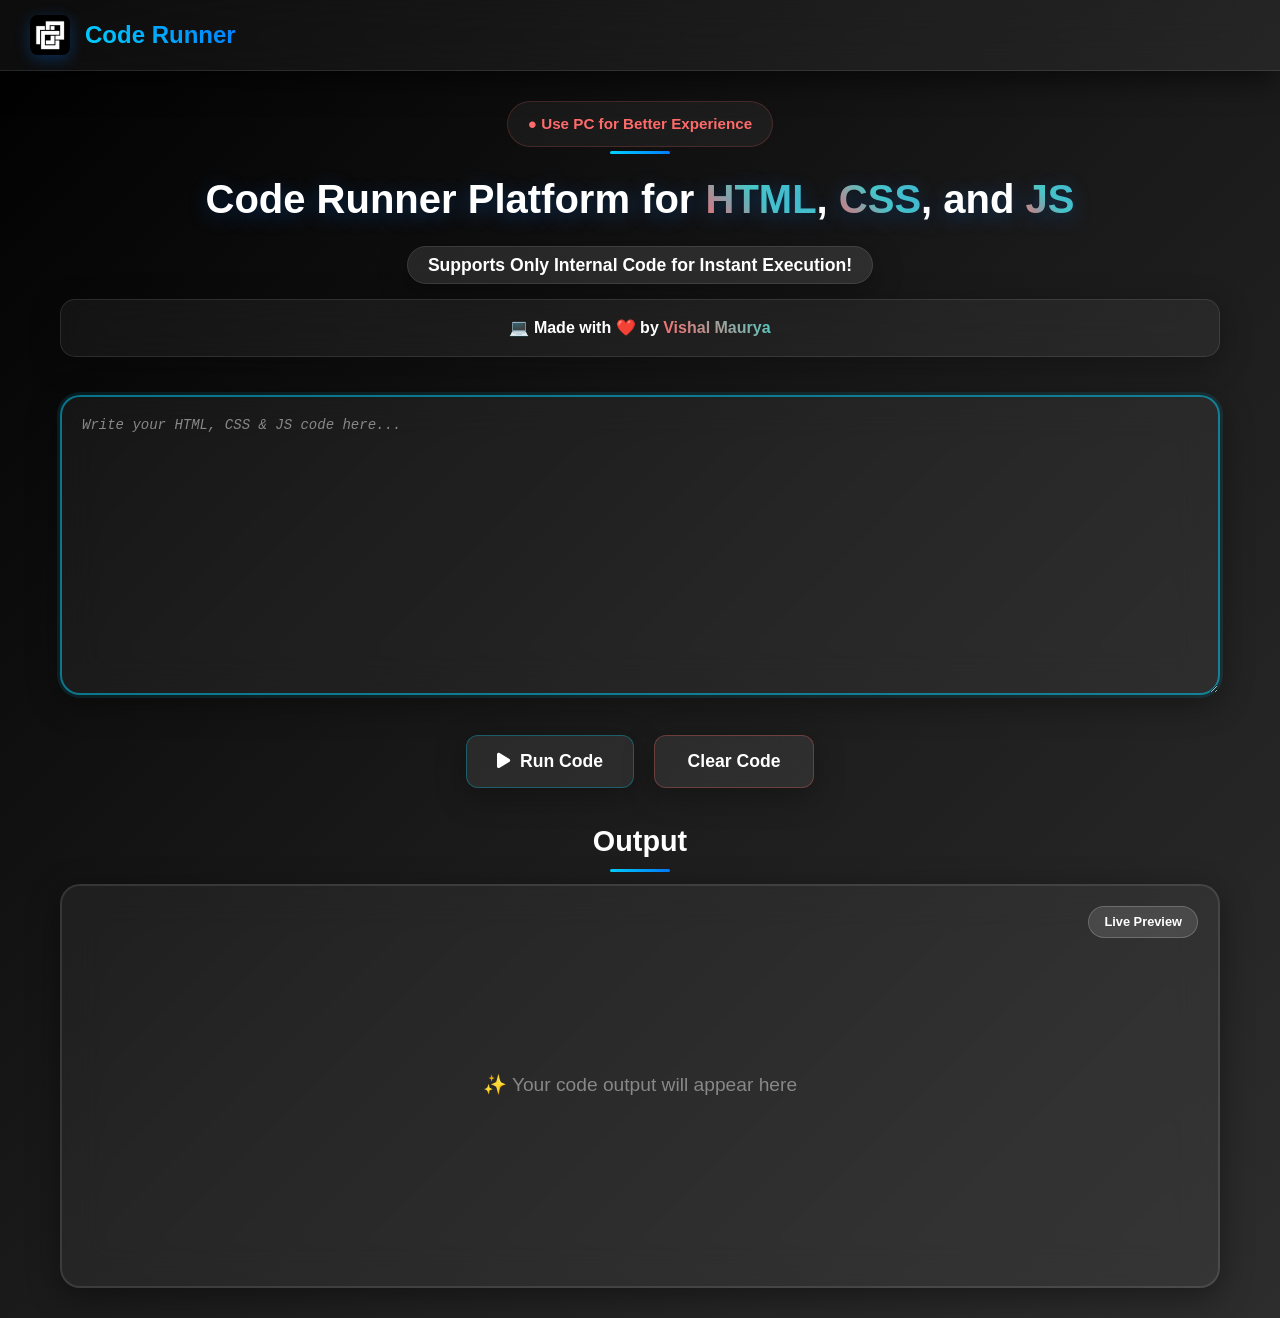
==== index.html @ 46e617d1 "Initial commit" ====
<!DOCTYPE html>
<html lang="en">

<head>
  <meta charset="UTF-8">
  <meta name="viewport" content="width=device-width, initial-scale=1.0">

  <!--=============== Favicon for All Browsers ===============-->
  <link rel="icon" href="/Icon/favicon.ico" type="image/x-icon">
  <link rel="icon" href="/Icon/logo192.png" sizes="192x192" type="image/png">

  <!--=============== FONT AWESOME ===============-->
  <link rel="stylesheet" href="https://cdnjs.cloudflare.com/ajax/libs/font-awesome/6.7.2/css/all.min.css"
    integrity="sha512-Evv84Mr4kqVGRNSgIGL/F/aIDqQb7xQ2vcrdIwxfjThSH8CSR7PBEakCr51Ck+w+/U6swU2Im1vVX0SVk9ABhg=="
    crossorigin="anonymous" referrerpolicy="no-referrer" />

  <!--=============== CSS ===============-->
  <link rel="stylesheet" href="style.css">

  <title>Code Runner</title>
</head>

<body>
  <!-- Navbar -->
  <nav>
    <img src="./Icon/logo192.png" alt="logo">
    <p class="logo">Code Runner</p>
  </nav>

  <div class="container">
    <div class="head">
      <h2 id="caution">● Use PC for Better Experience</h2>

      <div class="heading">
        Code Runner Platform for <span>HTML</span>, <span>CSS</span>, and <span>JS</span>
      </div>

      <p><mark>Supports Only Internal Code for Instant Execution!</mark></p>

      <!-- Developer Credit -->
      <div class="developer-credit">
        <p>💻 Made with ❤️ by <span class="developer-name">Vishal Maurya</span></p>
      </div>
    </div>

    <!-- Input for HTML, CSS, and JS Code -->
    <textarea id="inputCode" placeholder="Write your HTML, CSS & JS code here..."></textarea>

    <!-- Buttons for Generate and Clear -->
    <div class="button-container">
      <button onclick="generateOutput()">
        <i class="fa-solid fa-play"></i>Run Code
      </button>
      <button onclick="clearOutput()">Clear Code</button>
    </div>

    <h2>Output</h2>

    <!-- Output Container -->
    <div class="output-container" id="output">
      <div class="placeholder">✨ Your code output will appear here</div>
    </div>
  </div>

  <script src="script.js"></script>
</body>

</html>
---- style.css ----
/* =============== RESET & BASE STYLES =============== */
* {
  margin: 0;
  padding: 0;
  box-sizing: border-box;
}

body {
  font-family: 'Segoe UI', Tahoma, Geneva, Verdana, sans-serif;
  background: linear-gradient(135deg, #000000 0%, #1a1a1a 50%, #2d2d2d 100%);
  color: #ffffff;
  min-height: 100vh;
  line-height: 1.6;
}

/* =============== NAVBAR STYLES =============== */
nav {
  background: rgba(255, 255, 255, 0.05);
  backdrop-filter: blur(20px);
  -webkit-backdrop-filter: blur(20px);
  border-bottom: 1px solid rgba(255, 255, 255, 0.1);
  padding: 15px 30px;
  display: flex;
  align-items: center;
  gap: 15px;
  position: sticky;
  top: 0;
  z-index: 100;
  box-shadow: 0 8px 32px rgba(0, 0, 0, 0.6);
}

nav img {
  width: 40px;
  height: 40px;
  border-radius: 8px;
  box-shadow: 0 4px 15px rgba(0, 123, 255, 0.3);
}

nav .logo {
  font-size: 1.5rem;
  font-weight: 700;
  background: linear-gradient(45deg, #00d4ff, #007bff);
  -webkit-background-clip: text;
  -webkit-text-fill-color: transparent;
  background-clip: text;
}

/* =============== CONTAINER STYLES =============== */
.container {
  max-width: 1200px;
  margin: 0 auto;
  padding: 30px 20px;
}

/* =============== HEADER STYLES =============== */
.head {
  text-align: center;
  margin-bottom: 40px;
}

#caution {
  color: #ff6b6b;
  font-size: 0.95rem;
  margin-bottom: 20px;
  padding: 10px 20px;
  background: rgba(255, 255, 255, 0.05);
  backdrop-filter: blur(15px);
  -webkit-backdrop-filter: blur(15px);
  border: 1px solid rgba(255, 107, 107, 0.2);
  border-radius: 25px;
  display: inline-block;
  animation: pulse 2s infinite;
}

@keyframes pulse {
  0%, 100% { opacity: 1; }
  50% { opacity: 0.7; }
}

.heading {
  font-size: 2.5rem;
  font-weight: 800;
  margin-bottom: 20px;
  color: #ffffff;
  text-shadow: 0 4px 20px rgba(0, 123, 255, 0.3);
}

.heading span {
  background: linear-gradient(45deg, #ff6b6b, #4ecdc4, #45b7d1);
  -webkit-background-clip: text;
  -webkit-text-fill-color: transparent;
  background-clip: text;
  animation: gradient 3s ease-in-out infinite;
}

@keyframes gradient {
  0%, 100% { filter: hue-rotate(0deg); }
  50% { filter: hue-rotate(90deg); }
}

.head p {
  font-size: 1.1rem;
  color: #b8c6db;
}

.head mark {
  background: rgba(255, 255, 255, 0.1);
  backdrop-filter: blur(15px);
  -webkit-backdrop-filter: blur(15px);
  color: #ffffff;
  padding: 8px 20px;
  border-radius: 25px;
  font-weight: 600;
  box-shadow: 0 8px 32px rgba(0, 0, 0, 0.3);
  border: 1px solid rgba(255, 255, 255, 0.1);
}

/* =============== DEVELOPER CREDIT STYLES =============== */
.developer-credit {
  margin-top: 20px;
  padding: 15px;
  background: rgba(255, 255, 255, 0.05);
  backdrop-filter: blur(20px);
  -webkit-backdrop-filter: blur(20px);
  border-radius: 15px;
  border: 1px solid rgba(255, 255, 255, 0.1);
  box-shadow: 0 8px 32px rgba(0, 0, 0, 0.3);
}

.developer-credit p {
  font-size: 1rem;
  color: #ffffff;
  font-weight: 600;
  margin: 0;
}

.developer-name {
  background: linear-gradient(45deg, #ff6b6b, #4ecdc4);
  -webkit-background-clip: text;
  -webkit-text-fill-color: transparent;
  background-clip: text;
  font-weight: 700;
}

/* =============== TEXTAREA STYLES =============== */
#inputCode {
  width: 100%;
  height: 300px;
  background: rgba(255, 255, 255, 0.03);
  backdrop-filter: blur(20px);
  -webkit-backdrop-filter: blur(20px);
  border: 2px solid rgba(255, 255, 255, 0.1);
  border-radius: 20px;
  padding: 20px;
  font-family: 'Courier New', Monaco, monospace;
  font-size: 14px;
  color: #ffffff;
  resize: vertical;
  outline: none;
  transition: all 0.3s ease;
  box-shadow: 0 8px 32px rgba(0, 0, 0, 0.4);
}

#inputCode:focus {
  border-color: rgba(0, 212, 255, 0.5);
  box-shadow: 0 0 0 3px rgba(0, 212, 255, 0.1), 0 8px 32px rgba(0, 0, 0, 0.4);
  transform: translateY(-2px);
  background: rgba(255, 255, 255, 0.05);
}

#inputCode::placeholder {
  color: #888888;
  font-style: italic;
}

/* =============== BUTTON STYLES =============== */
.button-container {
  display: flex;
  gap: 20px;
  justify-content: center;
  margin: 30px 0;
  flex-wrap: wrap;
}

button {
  padding: 15px 30px;
  font-size: 1.1rem;
  font-weight: 600;
  border: none;
  border-radius: 12px;
  cursor: pointer;
  transition: all 0.3s ease;
  display: flex;
  align-items: center;
  gap: 10px;
  min-width: 160px;
  justify-content: center;
  position: relative;
  overflow: hidden;
}

button:first-child {
  background: rgba(255, 255, 255, 0.08);
  backdrop-filter: blur(20px);
  -webkit-backdrop-filter: blur(20px);
  color: white;
  border: 1px solid rgba(0, 212, 255, 0.3);
  box-shadow: 0 8px 32px rgba(0, 0, 0, 0.3);
}

button:first-child:hover {
  transform: translateY(-3px);
  box-shadow: 0 15px 40px rgba(0, 0, 0, 0.4);
  background: rgba(255, 255, 255, 0.12);
  border-color: rgba(0, 212, 255, 0.5);
}

button:last-child {
  background: rgba(255, 255, 255, 0.08);
  backdrop-filter: blur(20px);
  -webkit-backdrop-filter: blur(20px);
  color: white;
  border: 1px solid rgba(255, 107, 107, 0.3);
  box-shadow: 0 8px 32px rgba(0, 0, 0, 0.3);
}

button:last-child:hover {
  transform: translateY(-3px);
  box-shadow: 0 15px 40px rgba(0, 0, 0, 0.4);
  background: rgba(255, 255, 255, 0.12);
  border-color: rgba(255, 107, 107, 0.5);
}

button:active {
  transform: translateY(-1px);
}

button::before {
  content: '';
  position: absolute;
  top: 0;
  left: -100%;
  width: 100%;
  height: 100%;
  background: linear-gradient(90deg, transparent, rgba(255, 255, 255, 0.2), transparent);
  transition: left 0.5s;
}

button:hover::before {
  left: 100%;
}

/* =============== OUTPUT STYLES =============== */
h2 {
  font-size: 1.8rem;
  color: #ffffff;
  margin-bottom: 20px;
  text-align: center;
  position: relative;
}

h2::after {
  content: '';
  position: absolute;
  bottom: -8px;
  left: 50%;
  transform: translateX(-50%);
  width: 60px;
  height: 3px;
  background: linear-gradient(45deg, #00d4ff, #007bff);
  border-radius: 2px;
}

.output-container {
  background: rgba(255, 255, 255, 0.05);
  backdrop-filter: blur(20px);
  -webkit-backdrop-filter: blur(20px);
  border: 2px solid rgba(255, 255, 255, 0.1);
  border-radius: 20px;
  min-height: 400px;
  padding: 20px;
  box-shadow: 0 8px 32px rgba(0, 0, 0, 0.4);
  transition: all 0.3s ease;
  position: relative;
  overflow: auto;
  color: #333;
}

.output-container:hover {
  transform: translateY(-2px);
  box-shadow: 0 12px 40px rgba(0, 0, 0, 0.5);
  background: rgba(255, 255, 255, 0.08);
}

.output-container::before {
  content: 'Live Preview';
  position: absolute;
  right: 20px;
  background: rgba(255, 255, 255, 0.1);
  backdrop-filter: blur(15px);
  -webkit-backdrop-filter: blur(15px);
  color: white;
  padding: 5px 15px;
  border-radius: 20px;
  font-size: 0.8rem;
  font-weight: 600;
  border: 1px solid rgba(255, 255, 255, 0.2);
}

.placeholder {
  display: flex;
  align-items: center;
  justify-content: center;
  height: 100%;
  color: #888;
  font-size: 1.2rem;
  min-height: 360px;
}

/* =============== RESPONSIVE DESIGN =============== */
@media (max-width: 1024px) {
  .container {
    padding: 25px 20px;
  }
  
  .heading {
    font-size: 2.2rem;
  }
  
  #inputCode {
    height: 280px;
  }
}

@media (max-width: 768px) {
  nav {
    padding: 12px 20px;
  }
  
  nav .logo {
    font-size: 1.3rem;
  }
  
  .container {
    padding: 20px 15px;
  }
  
  .heading {
    font-size: 2rem;
    line-height: 1.2;
  }
  
  #caution {
    font-size: 0.9rem;
    padding: 8px 16px;
    margin-bottom: 15px;
  }
  
  .head p {
    font-size: 1rem;
  }
  
  .head mark {
    padding: 4px 12px;
    font-size: 0.95rem;
  }
  
  #inputCode {
    height: 250px;
    font-size: 13px;
    padding: 18px;
  }
  
  .button-container {
    flex-direction: column;
    align-items: center;
    gap: 15px;
    margin: 25px 0;
  }
  
  button {
    width: 100%;
    max-width: 280px;
    padding: 14px 25px;
    font-size: 1.05rem;
  }
  
  h2 {
    font-size: 1.6rem;
  }
  
  .output-container {
    min-height: 300px;
    padding: 18px;
  }
  
  .output-container::before {
    font-size: 0.75rem;
    padding: 4px 12px;
    top: -5px;
  }
  
  .developer-credit {
    margin-top: 15px;
    padding: 12px;
  }
  
  .developer-credit p {
    font-size: 0.9rem;
  }
}

@media (max-width: 640px) {
  nav {
    padding: 10px 15px;
  }
  
  nav img {
    width: 35px;
    height: 35px;
  }
  
  nav .logo {
    font-size: 1.2rem;
  }
  
  .container {
    padding: 15px 10px;
  }
  
  .heading {
    font-size: 1.8rem;
    margin-bottom: 15px;
  }
  
  .heading span {
    display: inline-block;
    margin: 0 2px;
  }
}

@media (max-width: 480px) {
  .heading {
    font-size: 1.6rem;
    line-height: 1.3;
  }
  
  #caution {
    font-size: 0.8rem;
    padding: 6px 12px;
    margin-bottom: 12px;
  }
  
  .head p {
    font-size: 0.95rem;
  }
  
  .head mark {
    font-size: 0.85rem;
    padding: 3px 10px;
  }
  
  #inputCode {
    height: 220px;
    padding: 15px;
    font-size: 12px;
  }
  
  button {
    max-width: 250px;
    padding: 12px 20px;
    font-size: 1rem;
    min-width: 140px;
  }
  
  h2 {
    font-size: 1.4rem;
    margin-bottom: 15px;
  }
  
  h2::after {
    width: 40px;
    height: 2px;
  }
  
  .output-container {
    min-height: 280px;
    padding: 15px;
  }
  
  .output-container::before {
    font-size: 0.7rem;
    padding: 3px 10px;
    top: -4px;
    right: 15px;
  }
  
  .developer-credit {
    margin-top: 12px;
    padding: 10px;
  }
  
  .developer-credit p {
    font-size: 0.85rem;
  }
}

@media (max-width: 360px) {
  .container {
    padding: 12px 8px;
  }
  
  .heading {
    font-size: 1.4rem;
  }
  
  #caution {
    font-size: 0.75rem;
    padding: 5px 10px;
  }
  
  #inputCode {
    height: 200px;
    padding: 12px;
    font-size: 11px;
  }
  
  button {
    max-width: 220px;
    padding: 10px 18px;
    font-size: 0.9rem;
  }
  
  .output-container {
    min-height: 250px;
    padding: 12px;
  }
}

/* =============== TOUCH IMPROVEMENTS =============== */
@media (hover: none) and (pointer: coarse) {
  button {
    padding: 16px 30px;
    font-size: 1.1rem;
  }
  
  #inputCode {
    font-size: 16px; /* Prevents zoom on iOS */
  }
  
  button:active {
    transform: scale(0.98);
  }
}

/* =============== SCROLL BAR STYLING =============== */
::-webkit-scrollbar {
  width: 8px;
}

::-webkit-scrollbar-track {
  background: rgba(255, 255, 255, 0.05);
  border-radius: 4px;
}

::-webkit-scrollbar-thumb {
  background: linear-gradient(45deg, #00d4ff, #007bff);
  border-radius: 4px;
}

::-webkit-scrollbar-thumb:hover {
  background: linear-gradient(45deg, #007bff, #00d4ff);
}

/* =============== LOADING ANIMATION =============== */
.loading {
  display: inline-block;
  width: 20px;
  height: 20px;
  border: 3px solid rgba(255, 255, 255, 0.3);
  border-radius: 50%;
  border-top-color: #ffffff;
  animation: spin 1s ease-in-out infinite;
}

@keyframes spin {
  to { transform: rotate(360deg); }
}
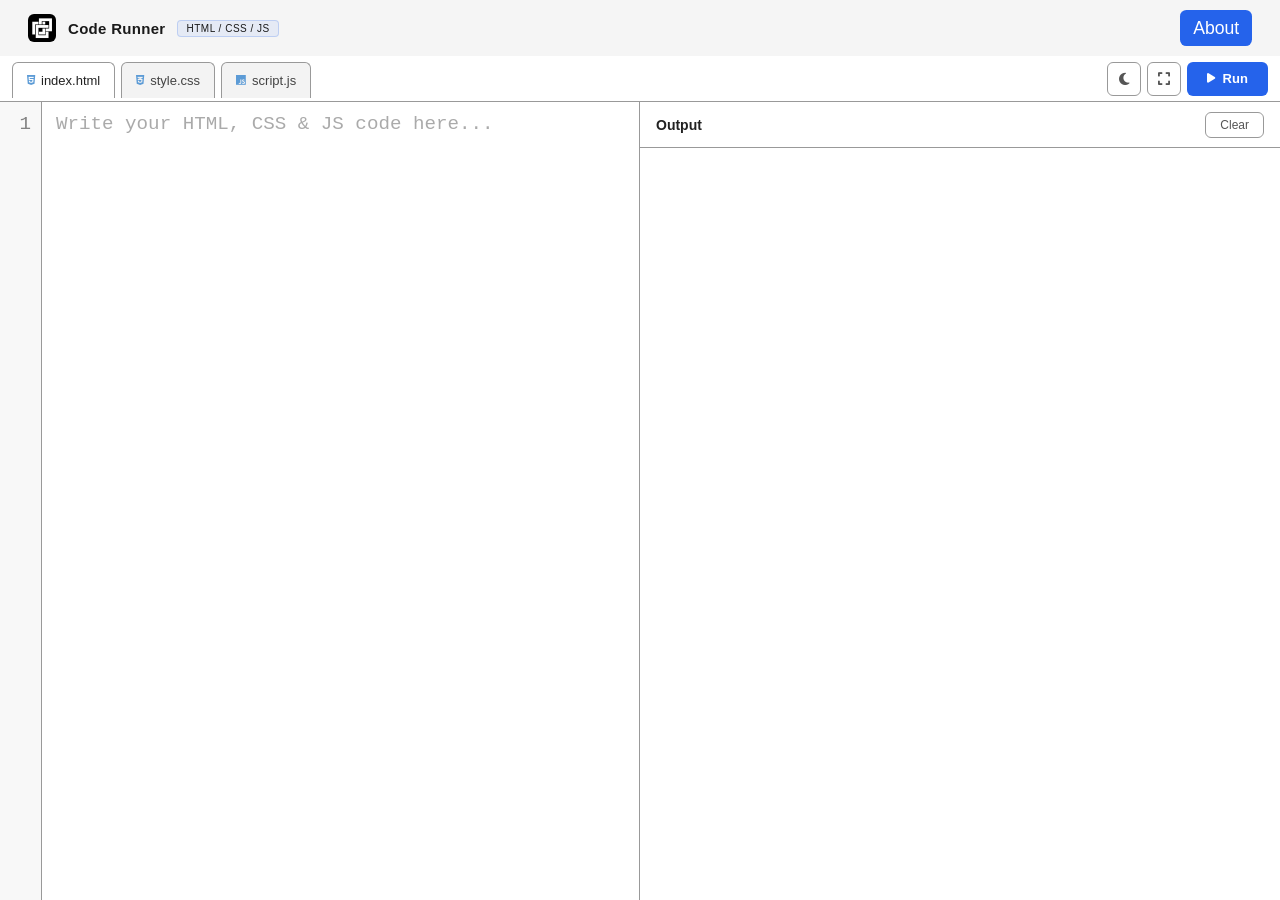
==== commit 4a0fda88: "File Location Change, Style Change" ====
--- a/index.html
+++ b/index.html
@@ -4,65 +4,84 @@
 <head>
   <meta charset="UTF-8">
   <meta name="viewport" content="width=device-width, initial-scale=1.0">
+  <link rel="icon" href="/Icon/favicon.ico" type="image/x-icon">
+  <link rel="stylesheet" href="https://cdnjs.cloudflare.com/ajax/libs/font-awesome/6.7.2/css/all.min.css"
+    crossorigin="anonymous" referrerpolicy="no-referrer" />
+  <link rel="stylesheet" href="./editor.css">
+  <link rel="stylesheet" href="./navbar.css">
 
-  <!--=============== Favicon for All Browsers ===============-->
-  <link rel="icon" href="/Icon/favicon.ico" type="image/x-icon">
-  <link rel="icon" href="/Icon/logo192.png" sizes="192x192" type="image/png">
-
-  <!--=============== FONT AWESOME ===============-->
-  <link rel="stylesheet" href="https://cdnjs.cloudflare.com/ajax/libs/font-awesome/6.7.2/css/all.min.css"
-    integrity="sha512-Evv84Mr4kqVGRNSgIGL/F/aIDqQb7xQ2vcrdIwxfjThSH8CSR7PBEakCr51Ck+w+/U6swU2Im1vVX0SVk9ABhg=="
-    crossorigin="anonymous" referrerpolicy="no-referrer" />
-
-  <!--=============== CSS ===============-->
-  <link rel="stylesheet" href="style.css">
-
-  <title>Code Runner</title>
+  <title>Code Runner - Editor</title>
 </head>
 
 <body>
+
   <!-- Navbar -->
   <nav>
-    <img src="./Icon/logo192.png" alt="logo">
-    <p class="logo">Code Runner</p>
+    <div class="logo-icon">
+      <img src="../Icon/logo192.png" alt="logo">
+    </div>
+    <span class="logo-text">Code Runner</span>
+    <span class="lang-label">HTML / CSS / JS</span>
+    <span class="about-sec">
+      <a href="../About/about.html">About</a>
+    </span>
   </nav>
 
-  <div class="container">
-    <div class="head">
-      <h2 id="caution">● Use PC for Better Experience</h2>
+  <!-- Mobile caution -->
+  <div class="caution-bar">Use PC for Better Experience</div>
 
-      <div class="heading">
-        Code Runner Platform for <span>HTML</span>, <span>CSS</span>, and <span>JS</span>
-      </div>
+  <!-- Toolbar -->
+  <div class="toolbar">
+    <div class="tab active" data-tab="html" onclick="switchTab('html')">
+      <i class="fa-brands fa-html5"></i> index.html
+    </div>
+    <div class="tab" data-tab="css" onclick="switchTab('css')">
+      <i class="fa-brands fa-css3-alt"></i> style.css
+    </div>
+    <div class="tab" data-tab="js" onclick="switchTab('js')">
+      <i class="fa-brands fa-js"></i> script.js
+    </div>
 
-      <p><mark>Supports Only Internal Code for Instant Execution!</mark></p>
+    <div class="toolbar-spacer"></div>
 
-      <!-- Developer Credit -->
-      <div class="developer-credit">
-        <p>💻 Made with ❤️ by <span class="developer-name">Vishal Maurya</span></p>
+    <button class="toolbar-btn" id="themeBtn" title="Toggle Theme" onclick="toggleTheme()">
+      <i class="fa-solid fa-moon"></i>
+    </button>
+
+    <button class="toolbar-btn" title="Fullscreen" onclick="toggleFullscreen()">
+      <i class="fa-solid fa-expand"></i>
+    </button>
+
+    <button class="run-btn" onclick="runCode()">
+      <i class="fa-solid fa-play"></i> Run
+    </button>
+  </div>
+
+  <!-- Workspace -->
+  <div class="workspace">
+
+    <!-- Editor -->
+    <div class="editor-pane">
+      <div class="editor-inner">
+        <div class="line-numbers" id="lineNumbers">
+          <span>1</span>
+        </div>
+        <textarea id="inputCode" spellcheck="false" placeholder="Write your HTML, CSS &amp; JS code here..."></textarea>
       </div>
     </div>
 
-    <!-- Input for HTML, CSS, and JS Code -->
-    <textarea id="inputCode" placeholder="Write your HTML, CSS & JS code here..."></textarea>
-
-    <!-- Buttons for Generate and Clear -->
-    <div class="button-container">
-      <button onclick="generateOutput()">
-        <i class="fa-solid fa-play"></i>Run Code
-      </button>
-      <button onclick="clearOutput()">Clear Code</button>
+    <!-- Output -->
+    <div class="output-pane">
+      <div class="output-header">
+        <span>Output</span>
+        <button class="clear-btn" onclick="clearOutput()">Clear</button>
+      </div>
+      <iframe id="outputFrame" sandbox="allow-scripts"></iframe>
     </div>
 
-    <h2>Output</h2>
-
-    <!-- Output Container -->
-    <div class="output-container" id="output">
-      <div class="placeholder">✨ Your code output will appear here</div>
-    </div>
   </div>
 
-  <script src="script.js"></script>
+  <script src="../script.js"></script>
 </body>
 
 </html>
--- a/editor.css
+++ b/editor.css
@@ -0,0 +1,136 @@
+* { margin: 0; padding: 0; box-sizing: border-box; }
+
+body {
+  font-family: -apple-system, BlinkMacSystemFont, "Segoe UI", sans-serif;
+  background: #f3f3f3;
+  height: 100vh;
+  display: flex;
+  flex-direction: column;
+  overflow: hidden;
+  color: #1a1a1a;
+  user-select: none;
+}
+
+/* ===== DARK THEME ===== */
+body.dark { background: #1e1e1e; color: #d4d4d4; }
+body.dark nav { background: #252526; border-color: #3c3c3c; }
+body.dark nav .logo-text { color: #e8e8e8; }
+body.dark nav .lang-label { color: #adacac; }
+body.dark nav .about-sec a { color: #fff; }
+body.dark .toolbar { background: #2d2d2d; border-color: #3c3c3c; }
+body.dark .tab { background: #1e1e1e; border-color: #3c3c3c; color: #ccc; }
+body.dark .tab.active { background: #252526; color: #e8e8e8; }
+body.dark .toolbar-btn { border-color: #3c3c3c; color: #aaa; }
+body.dark .toolbar-btn:hover { background: #3a3a3a; color: #e8e8e8; }
+body.dark .editor-pane { background: #1e1e1e; border-color: #3c3c3c; }
+body.dark .line-numbers { background: #252526; border-color: #3c3c3c; color: #555; }
+body.dark #inputCode { background: #1e1e1e; color: #d4d4d4; caret-color: #fff; }
+body.dark #inputCode::placeholder { color: #555; }
+body.dark .output-pane { background: #1e1e1e; }
+body.dark .output-header { background: #2d2d2d; border-color: #3c3c3c; }
+body.dark .output-header span { color: #e8e8e8; }
+body.dark .clear-btn { border-color: #3c3c3c; color: #aaa; }
+body.dark .clear-btn:hover { background: #3a3a3a; color: #e8e8e8; }
+body.dark .caution-bar { background: #2d2400; border-color: #4a3a00; color: #f0b429; }
+
+/* ===== TOOLBAR ===== */
+.toolbar {
+  background: #fff;
+  border-bottom: .0625rem solid #999999;
+  height: 2.875rem;
+  display: flex; align-items: center;
+  padding: 0 .75rem; gap: .375rem; flex-shrink: 0;
+}
+
+.tab {
+  background: #f3f3f3;
+  border: .0625rem solid #999999;
+  border-radius: .375rem .375rem 0 0;
+  padding: .375rem .875rem; font-size: .8125rem; font-weight: 500;
+  color: #444; cursor: pointer; border-bottom: none;
+  position: relative; top: .0625rem; height: 2.25rem;
+  display: flex; align-items: center; gap: .375rem;
+}
+.tab.active { background: #fff; color: #222; }
+.tab i { font-size: .6875rem; color: #5c9bd6; }
+.toolbar-spacer { flex: 1; }
+
+.toolbar-btn {
+  background: none; border: .0625rem solid #999999;
+  border-radius: .375rem; width: 2.125rem; height: 2.125rem;
+  cursor: pointer; color: #555; font-size: .875rem;
+  display: flex; align-items: center; justify-content: center;
+  transition: background 0.15s, color 0.15s;
+}
+.toolbar-btn:hover { background: #f0f0f0; color: #222; }
+
+.run-btn {
+  background: #2563eb; color: #fff; border: none;
+  border-radius: .375rem; padding: 0 1.25rem; height: 2.125rem;
+  font-size: .8125rem; font-weight: 600; cursor: pointer;
+  display: flex; align-items: center; gap: .4375rem;
+  transition: background 0.15s; letter-spacing: .0063rem;
+}
+.run-btn:hover { background: #1d4ed8; }
+.run-btn i { font-size: .6875rem; }
+
+/* ===== WORKSPACE ===== */
+.workspace { flex: 1; display: flex; overflow: hidden; }
+
+.editor-pane {
+  flex: 1; display: flex; flex-direction: column;
+  border-right: .0625rem solid #999999;
+  background: #fff; min-width: 0;
+}
+.editor-inner { display: flex; flex: 1; overflow: hidden; }
+
+.line-numbers {
+  background: #f8f8f8; border-right: .0625rem solid #999999;
+  padding: .75rem 0; min-width: 2.625rem; text-align: right;
+  font-family: "Courier New", monospace; font-size: 19.2px;
+  color: #838383; user-select: none; overflow: hidden; line-height: 1.3125rem;
+}
+.line-numbers span { display: block; padding: 0 .625rem 0 .375rem; }
+
+#inputCode {
+  flex: 1; border: none; outline: none; resize: none;
+  font-family: 'Courier New', Consolas, monospace;
+  font-size: 19.2px; line-height: 1.3125rem;
+  color: #1a1a1a; padding: .75rem .875rem;
+  background: #fff; tab-size: 2; caret-color: #000;
+}
+#inputCode::placeholder { color: #aaa; }
+
+.output-pane {
+  width: 50%; display: flex; flex-direction: column;
+  background: #fff; min-width: 0;
+}
+.output-header {
+  height: 2.875rem; border-bottom: .0625rem solid #999999;
+  background: #fff; display: flex; align-items: center;
+  padding: 0 1rem; flex-shrink: 0;
+}
+.output-header span { font-size: .875rem; font-weight: 600; color: #222; flex: 1; }
+
+.clear-btn {
+  background: none; border: .0625rem solid #999999;
+  border-radius: .375rem; padding: .3125rem .875rem;
+  font-size: .75rem; font-weight: 500; color: #555;
+  cursor: pointer; transition: background 0.15s, color 0.15s;
+}
+.clear-btn:hover { background: #f0f0f0; color: #222; }
+
+#outputFrame { flex: 1; border: none; background: #fff; }
+
+/* ===== MOBILE ===== */
+.caution-bar {
+  background: #fff8e1; border-bottom: .0625rem solid #ffe082;
+  text-align: center; padding: .4375rem .875rem;
+  font-size: .75rem; color: #b45309; font-weight: 500; display: none;
+}
+
+@media (max-width: 48rem) {
+  .caution-bar { display: block; }
+  .output-pane { display: none; }
+  .editor-pane { width: 100%; border-right: none; }
+}
--- a/navbar.css
+++ b/navbar.css
@@ -0,0 +1,43 @@
+nav {
+    position: sticky;
+    top: 0;
+    z-index: 100;
+    display: flex;
+    align-items: center;
+    gap: 12px;
+    padding: 0 28px;
+    height: 56px;
+    background: rgba(245, 245, 245, 0.88);
+    backdrop-filter: blur(12px);
+    border-bottom: 1px solid var(--border);
+}
+
+.logo-icon img {
+    width: 28px; 
+    height: 28px;
+    border-radius: 6px; 
+    display: block;
+}
+
+.logo-text {
+    font-family: var(--sans);
+    font-weight: 800;
+    font-size: 15px;
+    letter-spacing: 0.02em;
+    color: var(--text);
+}
+
+.lang-label {
+    font-family: var(--mono);
+    font-size: 10px;
+    color: var(--accent);
+    background: rgba(37, 99, 235, 0.08);
+    border: 1px solid rgba(37, 99, 235, 0.2);
+    padding: 2px 8px;
+    border-radius: 4px;
+    letter-spacing: 0.05em;
+}
+
+nav .about-sec { margin-left: auto; font-weight: 400; font-size: 1.1rem; cursor: pointer; }
+nav .about-sec a { padding: 0.5rem 0.8rem; border-radius: .4rem; text-decoration: none; background: #2563eb; color: #fff; }
+nav .about-sec a:hover { opacity: 0.6; transition: opacity 0.2s ease; }
